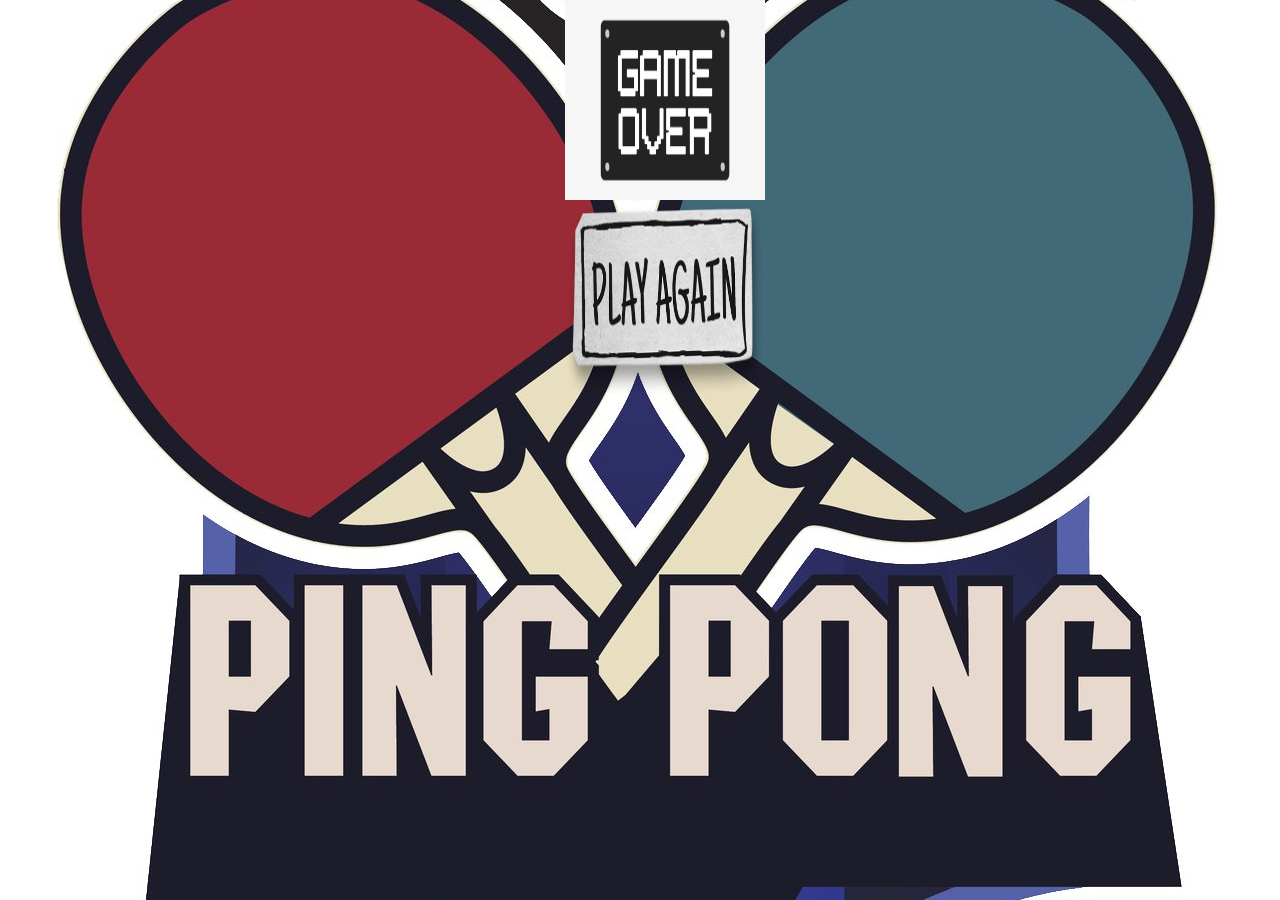
==== gameover.html @ 69d4767f "Update gameover.html" ====
<html>

<head>
	<title>Final Project | Ping Pong</title>
	<script src='js/three.js'></script>
	<script src='js/keyboard.js'></script>
	<script src='js/data.js'></script>
	<script src='js/initialize.js'></script>
	<script src='js/update.js'></script>
	<script src='fonts/helvetiker_regular.typeface.js'></script>

	<!-- {/* Bootstrap CSS */} -->
	<link rel="stylesheet" href="css/bootstrap.css">
	<link rel="stylesheet" href="vendors/linericon/style.css">
	<link rel="stylesheet" href="css/font-awesome.min.css">
	<link rel="stylesheet" href="vendors/owl-carousel/owl.carousel.min.css">
	<link rel="stylesheet" href="css/magnific-popup.css">
	<link rel="stylesheet" href="vendors/nice-select/css/nice-select.css">
	<link rel="stylesheet" href="vendors/animate-css/animate.css">
	<link rel="stylesheet" href="vendors/flaticon/flaticon.css">
	<!-- main css -->
	<link rel="stylesheet" href="css/style.css">
</head>

<body>
	<!-- {/* ================Home Banner Area ================= */} -->
	<section style="background: url(../img/banner/pingpong3.jpg);background-repeat: no-repeat;background-position: center;">
		<div class="banner_inner">
			<div class="container" style="height: 100%;">
				<div class="row">
					<div class="col-lg-6">
                        
						<div class="banner_content"> 
                                <a href="index.html" style="padding-top: 600px;padding-left: 480px;"><img alt="PLAY" src="img/banner/gameovere.png" width="200" height="200"></a>
							<!-- <p style="color: blueviolet;font-size: 80px;padding-top: 400px;padding-left: 470px;">
                            GAME    
                            </p> 
                            <p style="color:blueviolet;font-size: 80px;padding-left: 470px;">
                            OVER
                            </p> -->
						</div>
					</div>
				</div>
				<a href="index.html" style="padding-top:700px;padding-left: 480px;"><img alt="PLAY" src="img/banner/playagain.png" width="200" height="200"></a>
			</div>
		</div>
	</section>
	<!-- {/* ================End Home Banner Area ================= */} -->
	
</body>
</html>
---- vendors/linericon/style.css ----
@font-face {
	font-family: 'Linearicons-Free';
	src:url('fonts/Linearicons-Free.eot?w118d');
	src:url('fonts/Linearicons-Free.eot?#iefixw118d') format('embedded-opentype'),
		url('fonts/Linearicons-Free.woff2?w118d') format('woff2'),
		url('fonts/Linearicons-Free.woff?w118d') format('woff'),
		url('fonts/Linearicons-Free.ttf?w118d') format('truetype'),
		url('fonts/Linearicons-Free.svg?w118d#Linearicons-Free') format('svg');
	font-weight: normal;
	font-style: normal;
}

.lnr {
	font-family: 'Linearicons-Free';
	speak: none;
	font-style: normal;
	font-weight: normal;
	font-variant: normal;
	text-transform: none;
	line-height: 1;

	/* Better Font Rendering =========== */
	-webkit-font-smoothing: antialiased;
	-moz-osx-font-smoothing: grayscale;
}

.lnr-home:before {
	content: "\e800";
}
.lnr-apartment:before {
	content: "\e801";
}
.lnr-pencil:before {
	content: "\e802";
}
.lnr-magic-wand:before {
	content: "\e803";
}
.lnr-drop:before {
	content: "\e804";
}
.lnr-lighter:before {
	content: "\e805";
}
.lnr-poop:before {
	content: "\e806";
}
.lnr-sun:before {
	content: "\e807";
}
.lnr-moon:before {
	content: "\e808";
}
.lnr-cloud:before {
	content: "\e809";
}
.lnr-cloud-upload:before {
	content: "\e80a";
}
.lnr-cloud-download:before {
	content: "\e80b";
}
.lnr-cloud-sync:before {
	content: "\e80c";
}
.lnr-cloud-check:before {
	content: "\e80d";
}
.lnr-database:before {
	content: "\e80e";
}
.lnr-lock:before {
	content: "\e80f";
}
.lnr-cog:before {
	content: "\e810";
}
.lnr-trash:before {
	content: "\e811";
}
.lnr-dice:before {
	content: "\e812";
}
.lnr-heart:before {
	content: "\e813";
}
.lnr-star:before {
	content: "\e814";
}
.lnr-star-half:before {
	content: "\e815";
}
.lnr-star-empty:before {
	content: "\e816";
}
.lnr-flag:before {
	content: "\e817";
}
.lnr-envelope:before {
	content: "\e818";
}
.lnr-paperclip:before {
	content: "\e819";
}
.lnr-inbox:before {
	content: "\e81a";
}
.lnr-eye:before {
	content: "\e81b";
}
.lnr-printer:before {
	content: "\e81c";
}
.lnr-file-empty:before {
	content: "\e81d";
}
.lnr-file-add:before {
	content: "\e81e";
}
.lnr-enter:before {
	content: "\e81f";
}
.lnr-exit:before {
	content: "\e820";
}
.lnr-graduation-hat:before {
	content: "\e821";
}
.lnr-license:before {
	content: "\e822";
}
.lnr-music-note:before {
	content: "\e823";
}
.lnr-film-play:before {
	content: "\e824";
}
.lnr-camera-video:before {
	content: "\e825";
}
.lnr-camera:before {
	content: "\e826";
}
.lnr-picture:before {
	content: "\e827";
}
.lnr-book:before {
	content: "\e828";
}
.lnr-bookmark:before {
	content: "\e829";
}
.lnr-user:before {
	content: "\e82a";
}
.lnr-users:before {
	content: "\e82b";
}
.lnr-shirt:before {
	content: "\e82c";
}
.lnr-store:before {
	content: "\e82d";
}
.lnr-cart:before {
	content: "\e82e";
}
.lnr-tag:before {
	content: "\e82f";
}
.lnr-phone-handset:before {
	content: "\e830";
}
.lnr-phone:before {
	content: "\e831";
}
.lnr-pushpin:before {
	content: "\e832";
}
.lnr-map-marker:before {
	content: "\e833";
}
.lnr-map:before {
	content: "\e834";
}
.lnr-location:before {
	content: "\e835";
}
.lnr-calendar-full:before {
	content: "\e836";
}
.lnr-keyboard:before {
	content: "\e837";
}
.lnr-spell-check:before {
	content: "\e838";
}
.lnr-screen:before {
	content: "\e839";
}
.lnr-smartphone:before {
	content: "\e83a";
}
.lnr-tablet:before {
	content: "\e83b";
}
.lnr-laptop:before {
	content: "\e83c";
}
.lnr-laptop-phone:before {
	content: "\e83d";
}
.lnr-power-switch:before {
	content: "\e83e";
}
.lnr-bubble:before {
	content: "\e83f";
}
.lnr-heart-pulse:before {
	content: "\e840";
}
.lnr-construction:before {
	content: "\e841";
}
.lnr-pie-chart:before {
	content: "\e842";
}
.lnr-chart-bars:before {
	content: "\e843";
}
.lnr-gift:before {
	content: "\e844";
}
.lnr-diamond:before {
	content: "\e845";
}
.lnr-linearicons:before {
	content: "\e846";
}
.lnr-dinner:before {
	content: "\e847";
}
.lnr-coffee-cup:before {
	content: "\e848";
}
.lnr-leaf:before {
	content: "\e849";
}
.lnr-paw:before {
	content: "\e84a";
}
.lnr-rocket:before {
	content: "\e84b";
}
.lnr-briefcase:before {
	content: "\e84c";
}
.lnr-bus:before {
	content: "\e84d";
}
.lnr-car:before {
	content: "\e84e";
}
.lnr-train:before {
	content: "\e84f";
}
.lnr-bicycle:before {
	content: "\e850";
}
.lnr-wheelchair:before {
	content: "\e851";
}
.lnr-select:before {
	content: "\e852";
}
.lnr-earth:before {
	content: "\e853";
}
.lnr-smile:before {
	content: "\e854";
}
.lnr-sad:before {
	content: "\e855";
}
.lnr-neutral:before {
	content: "\e856";
}
.lnr-mustache:before {
	content: "\e857";
}
.lnr-alarm:before {
	content: "\e858";
}
.lnr-bullhorn:before {
	content: "\e859";
}
.lnr-volume-high:before {
	content: "\e85a";
}
.lnr-volume-medium:before {
	content: "\e85b";
}
.lnr-volume-low:before {
	content: "\e85c";
}
.lnr-volume:before {
	content: "\e85d";
}
.lnr-mic:before {
	content: "\e85e";
}
.lnr-hourglass:before {
	content: "\e85f";
}
.lnr-undo:before {
	content: "\e860";
}
.lnr-redo:before {
	content: "\e861";
}
.lnr-sync:before {
	content: "\e862";
}
.lnr-history:before {
	content: "\e863";
}
.lnr-clock:before {
	content: "\e864";
}
.lnr-download:before {
	content: "\e865";
}
.lnr-upload:before {
	content: "\e866";
}
.lnr-enter-down:before {
	content: "\e867";
}
.lnr-exit-up:before {
	content: "\e868";
}
.lnr-bug:before {
	content: "\e869";
}
.lnr-code:before {
	content: "\e86a";
}
.lnr-link:before {
	content: "\e86b";
}
.lnr-unlink:before {
	content: "\e86c";
}
.lnr-thumbs-up:before {
	content: "\e86d";
}
.lnr-thumbs-down:before {
	content: "\e86e";
}
.lnr-magnifier:before {
	content: "\e86f";
}
.lnr-cross:before {
	content: "\e870";
}
.lnr-menu:before {
	content: "\e871";
}
.lnr-list:before {
	content: "\e872";
}
.lnr-chevron-up:before {
	content: "\e873";
}
.lnr-chevron-down:before {
	content: "\e874";
}
.lnr-chevron-left:before {
	content: "\e875";
}
.lnr-chevron-right:before {
	content: "\e876";
}
.lnr-arrow-up:before {
	content: "\e877";
}
.lnr-arrow-down:before {
	content: "\e878";
}
.lnr-arrow-left:before {
	content: "\e879";
}
.lnr-arrow-right:before {
	content: "\e87a";
}
.lnr-move:before {
	content: "\e87b";
}
.lnr-warning:before {
	content: "\e87c";
}
.lnr-question-circle:before {
	content: "\e87d";
}
.lnr-menu-circle:before {
	content: "\e87e";
}
.lnr-checkmark-circle:before {
	content: "\e87f";
}
.lnr-cross-circle:before {
	content: "\e880";
}
.lnr-plus-circle:before {
	content: "\e881";
}
.lnr-circle-minus:before {
	content: "\e882";
}
.lnr-arrow-up-circle:before {
	content: "\e883";
}
.lnr-arrow-down-circle:before {
	content: "\e884";
}
.lnr-arrow-left-circle:before {
	content: "\e885";
}
.lnr-arrow-right-circle:before {
	content: "\e886";
}
.lnr-chevron-up-circle:before {
	content: "\e887";
}
.lnr-chevron-down-circle:before {
	content: "\e888";
}
.lnr-chevron-left-circle:before {
	content: "\e889";
}
.lnr-chevron-right-circle:before {
	content: "\e88a";
}
.lnr-crop:before {
	content: "\e88b";
}
.lnr-frame-expand:before {
	content: "\e88c";
}
.lnr-frame-contract:before {
	content: "\e88d";
}
.lnr-layers:before {
	content: "\e88e";
}
.lnr-funnel:before {
	content: "\e88f";
}
.lnr-text-format:before {
	content: "\e890";
}
.lnr-text-format-remove:before {
	content: "\e891";
}
.lnr-text-size:before {
	content: "\e892";
}
.lnr-bold:before {
	content: "\e893";
}
.lnr-italic:before {
	content: "\e894";
}
.lnr-underline:before {
	content: "\e895";
}
.lnr-strikethrough:before {
	content: "\e896";
}
.lnr-highlight:before {
	content: "\e897";
}
.lnr-text-align-left:before {
	content: "\e898";
}
.lnr-text-align-center:before {
	content: "\e899";
}
.lnr-text-align-right:before {
	content: "\e89a";
}
.lnr-text-align-justify:before {
	content: "\e89b";
}
.lnr-line-spacing:before {
	content: "\e89c";
}
.lnr-indent-increase:before {
	content: "\e89d";
}
.lnr-indent-decrease:before {
	content: "\e89e";
}
.lnr-pilcrow:before {
	content: "\e89f";
}
.lnr-direction-ltr:before {
	content: "\e8a0";
}
.lnr-direction-rtl:before {
	content: "\e8a1";
}
.lnr-page-break:before {
	content: "\e8a2";
}
.lnr-sort-alpha-asc:before {
	content: "\e8a3";
}
.lnr-sort-amount-asc:before {
	content: "\e8a4";
}
.lnr-hand:before {
	content: "\e8a5";
}
.lnr-pointer-up:before {
	content: "\e8a6";
}
.lnr-pointer-right:before {
	content: "\e8a7";
}
.lnr-pointer-down:before {
	content: "\e8a8";
}
.lnr-pointer-left:before {
	content: "\e8a9";
}
---- vendors/nice-select/css/nice-select.css ----
.nice-select {
  -webkit-tap-highlight-color: transparent;
  background-color: #fff;
  border-radius: 5px;
  border: solid 1px #e8e8e8;
  box-sizing: border-box;
  clear: both;
  cursor: pointer;
  display: block;
  float: left;
  font-family: inherit;
  font-size: 14px;
  font-weight: normal;
  height: 42px;
  line-height: 40px;
  outline: none;
  padding-left: 18px;
  padding-right: 30px;
  position: relative;
  text-align: left !important;
  -webkit-transition: all 0.2s ease-in-out;
  transition: all 0.2s ease-in-out;
  -webkit-user-select: none;
     -moz-user-select: none;
      -ms-user-select: none;
          user-select: none;
  white-space: nowrap;
  width: auto; }
  .nice-select:hover {
    border-color: #dbdbdb; }
  .nice-select:active, .nice-select.open, .nice-select:focus {
    border-color: #999; }
  .nice-select:after {
    border-bottom: 2px solid #999;
    border-right: 2px solid #999;
    content: '';
    display: block;
    height: 5px;
    margin-top: -4px;
    pointer-events: none;
    position: absolute;
    right: 12px;
    top: 50%;
    -webkit-transform-origin: 66% 66%;
        -ms-transform-origin: 66% 66%;
            transform-origin: 66% 66%;
    -webkit-transform: rotate(45deg);
        -ms-transform: rotate(45deg);
            transform: rotate(45deg);
    -webkit-transition: all 0.15s ease-in-out;
    transition: all 0.15s ease-in-out;
    width: 5px; }
  .nice-select.open:after {
    -webkit-transform: rotate(-135deg);
        -ms-transform: rotate(-135deg);
            transform: rotate(-135deg); }
  .nice-select.open .list {
    opacity: 1;
    pointer-events: auto;
    -webkit-transform: scale(1) translateY(0);
        -ms-transform: scale(1) translateY(0);
            transform: scale(1) translateY(0); }
  .nice-select.disabled {
    border-color: #ededed;
    color: #999;
    pointer-events: none; }
    .nice-select.disabled:after {
      border-color: #cccccc; }
  .nice-select.wide {
    width: 100%; }
    .nice-select.wide .list {
      left: 0 !important;
      right: 0 !important; }
  .nice-select.right {
    float: right; }
    .nice-select.right .list {
      left: auto;
      right: 0; }
  .nice-select.small {
    font-size: 12px;
    height: 36px;
    line-height: 34px; }
    .nice-select.small:after {
      height: 4px;
      width: 4px; }
    .nice-select.small .option {
      line-height: 34px;
      min-height: 34px; }
  .nice-select .list {
    background-color: #fff;
    border-radius: 5px;
    box-shadow: 0 0 0 1px rgba(68, 68, 68, 0.11);
    box-sizing: border-box;
    margin-top: 4px;
    opacity: 0;
    overflow: hidden;
    padding: 0;
    pointer-events: none;
    position: absolute;
    top: 100%;
    left: 0;
    -webkit-transform-origin: 50% 0;
        -ms-transform-origin: 50% 0;
            transform-origin: 50% 0;
    -webkit-transform: scale(0.75) translateY(-21px);
        -ms-transform: scale(0.75) translateY(-21px);
            transform: scale(0.75) translateY(-21px);
    -webkit-transition: all 0.2s cubic-bezier(0.5, 0, 0, 1.25), opacity 0.15s ease-out;
    transition: all 0.2s cubic-bezier(0.5, 0, 0, 1.25), opacity 0.15s ease-out;
    z-index: 9; }
    .nice-select .list:hover .option:not(:hover) {
      background-color: transparent !important; }
  .nice-select .option {
    cursor: pointer;
    font-weight: 400;
    line-height: 40px;
    list-style: none;
    min-height: 40px;
    outline: none;
    padding-left: 18px;
    padding-right: 29px;
    text-align: left;
    -webkit-transition: all 0.2s;
    transition: all 0.2s; }
    .nice-select .option:hover, .nice-select .option.focus, .nice-select .option.selected.focus {
      background-color: #f6f6f6; }
    .nice-select .option.selected {
      font-weight: bold; }
    .nice-select .option.disabled {
      background-color: transparent;
      color: #999;
      cursor: default; }

.no-csspointerevents .nice-select .list {
  display: none; }

.no-csspointerevents .nice-select.open .list {
  display: block; }
---- vendors/flaticon/flaticon.css ----
/*
  	Flaticon icon font: Flaticon
  	Creation date: 26/06/2018 17:19
  	*/

@font-face {
  font-family: "Flaticon";
  src: url("./Flaticon.eot");
  src: url("./Flaticon.eot?#iefix") format("embedded-opentype"),
       url("./Flaticon.woff") format("woff"),
       url("./Flaticon.ttf") format("truetype"),
       url("./Flaticon.svg#Flaticon") format("svg");
  font-weight: normal;
  font-style: normal;
}

@media screen and (-webkit-min-device-pixel-ratio:0) {
  @font-face {
    font-family: "Flaticon";
    src: url("./Flaticon.svg#Flaticon") format("svg");
  }
}

[class^="flaticon-"]:before, [class*=" flaticon-"]:before,
[class^="flaticon-"]:after, [class*=" flaticon-"]:after {   
  font-family: Flaticon;
        font-size: 20px;
font-style: normal;
margin-left: 20px;
}

.flaticon-skyline:before { content: "\f100"; }
.flaticon-sketch:before { content: "\f101"; }
.flaticon-city:before { content: "\f102"; }
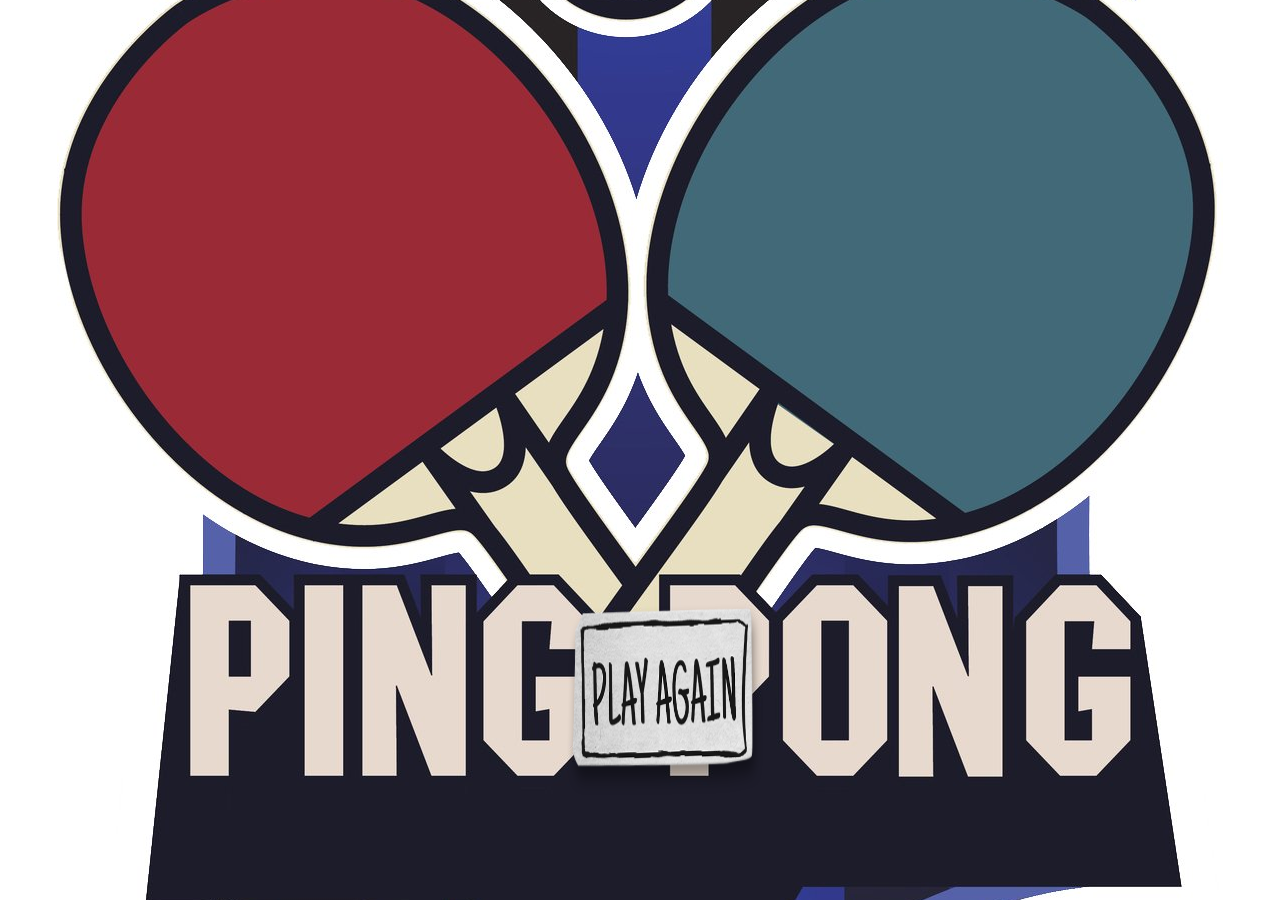
==== commit 5eddf79e: "Update gameover.html" ====
--- a/gameover.html
+++ b/gameover.html
@@ -31,7 +31,7 @@
 					<div class="col-lg-6">
                         
 						<div class="banner_content"> 
-                                <a href="index.html" style="padding-top: 600px;padding-left: 480px;"><img alt="PLAY" src="img/banner/gameovere.png" width="200" height="200"></a>
+                            <img style="padding-top:600px;padding-left: 480px;" src="img/banner/gameovere.png" width="200" height="200"></a>
 							<!-- <p style="color: blueviolet;font-size: 80px;padding-top: 400px;padding-left: 470px;">
                             GAME    
                             </p> 
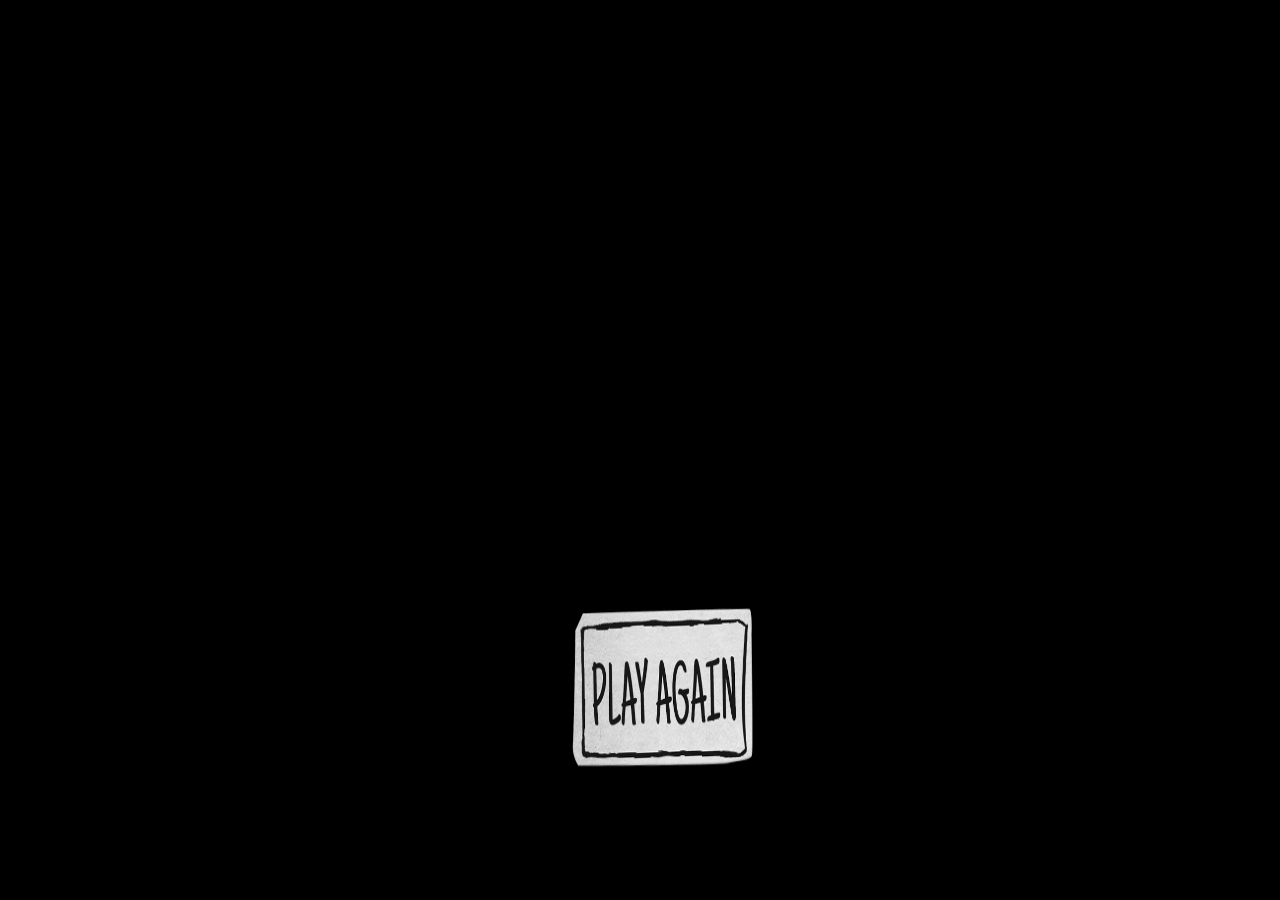
==== commit 4c017de7: "Update gameover.html" ====
--- a/gameover.html
+++ b/gameover.html
@@ -24,14 +24,14 @@
 
 <body>
 	<!-- {/* ================Home Banner Area ================= */} -->
-	<section style="background: url(../img/banner/pingpong3.jpg);background-repeat: no-repeat;background-position: center;">
+	<section style="background: url(../img/banner/pingpong3.jpg);background-repeat: no-repeat;background-position: center;background: black;">
 		<div class="banner_inner">
 			<div class="container" style="height: 100%;">
 				<div class="row">
 					<div class="col-lg-6">
                         
 						<div class="banner_content"> 
-                            <img style="padding-top:600px;padding-left: 480px;" src="img/banner/gameovere.png" width="200" height="200"></a>
+                            <a><img style="padding-top:600px;padding-left: 480px;" src="img/banner/gameovere.png" width="200" height="200"></a>
 							<!-- <p style="color: blueviolet;font-size: 80px;padding-top: 400px;padding-left: 470px;">
                             GAME    
                             </p> 
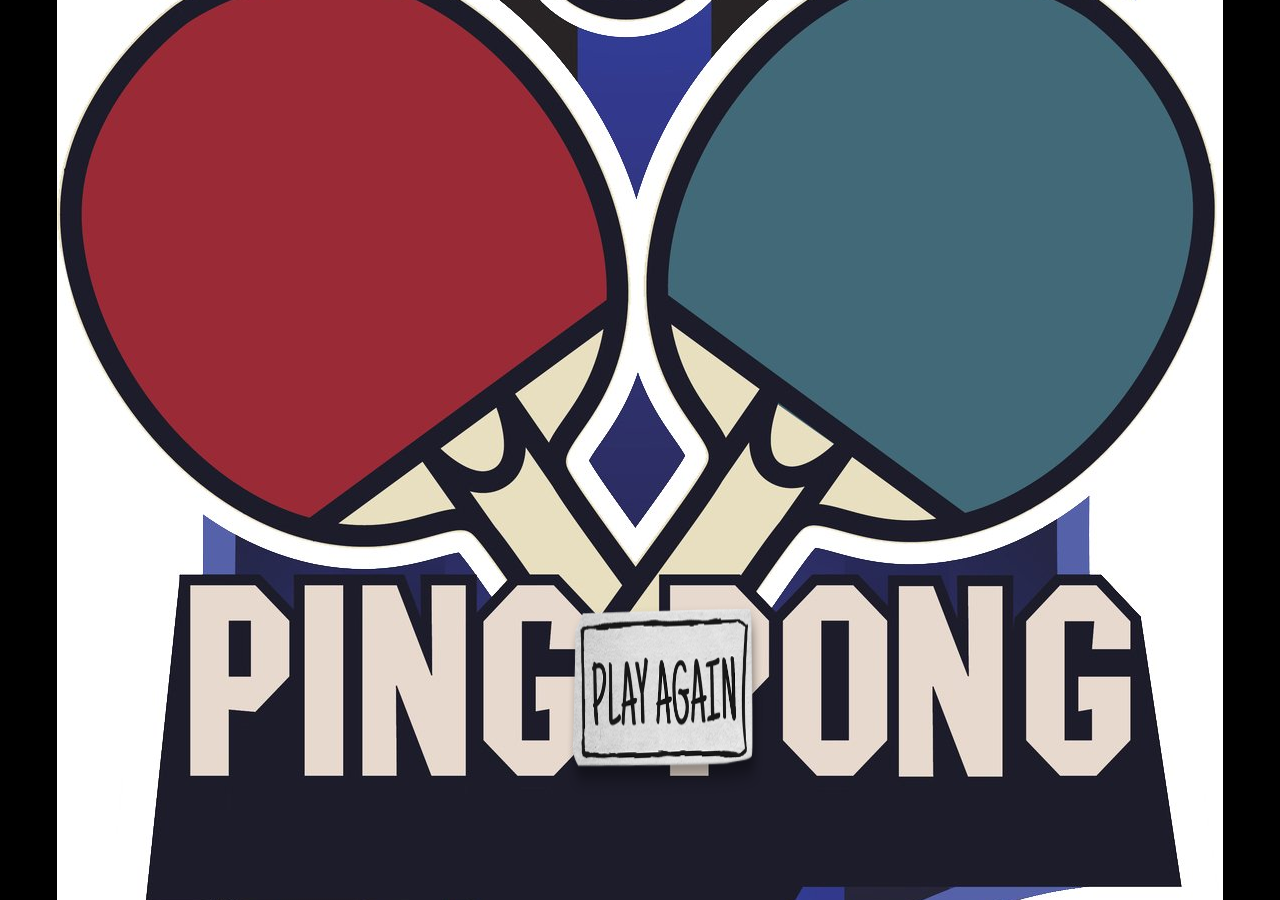
==== commit 0a4ed584: "Update gameover.html" ====
--- a/gameover.html
+++ b/gameover.html
@@ -22,9 +22,9 @@
 	<link rel="stylesheet" href="css/style.css">
 </head>
 
-<body>
+<body style="background: black;">
 	<!-- {/* ================Home Banner Area ================= */} -->
-	<section style="background: url(../img/banner/pingpong3.jpg);background-repeat: no-repeat;background-position: center;background: black;">
+	<section style="background: url(../img/banner/pingpong3.jpg);background-repeat: no-repeat;background-position: center;">
 		<div class="banner_inner">
 			<div class="container" style="height: 100%;">
 				<div class="row">
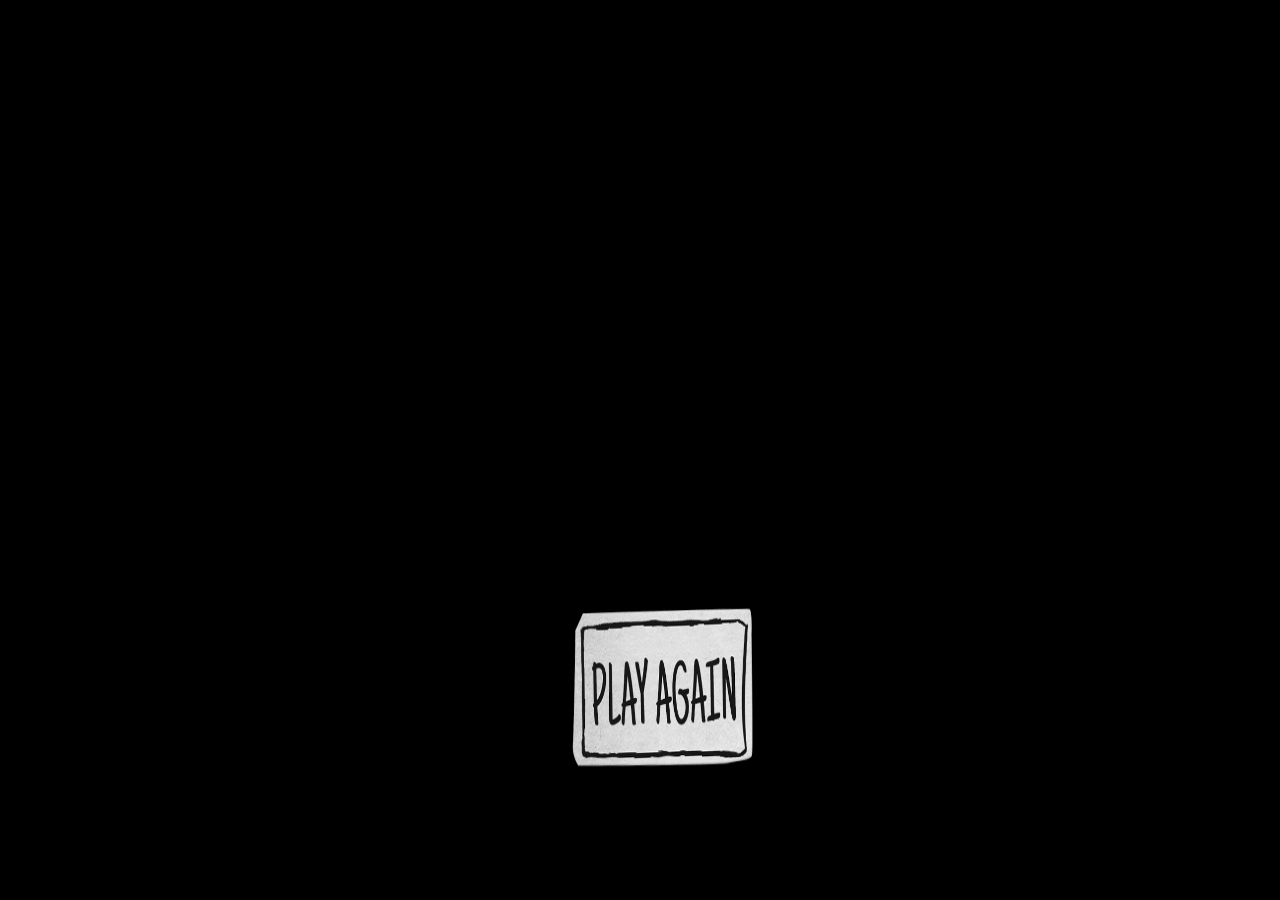
==== commit db10cb4a: "update" ====
--- a/gameover.html
+++ b/gameover.html
@@ -24,7 +24,7 @@
 
 <body style="background: black;">
 	<!-- {/* ================Home Banner Area ================= */} -->
-	<section style="background: url(../img/banner/pingpong3.jpg);background-repeat: no-repeat;background-position: center;">
+	<section style="background: url(../img/banner/pingpong5.jpg);background-repeat: no-repeat;background-position: center;">
 		<div class="banner_inner">
 			<div class="container" style="height: 100%;">
 				<div class="row">
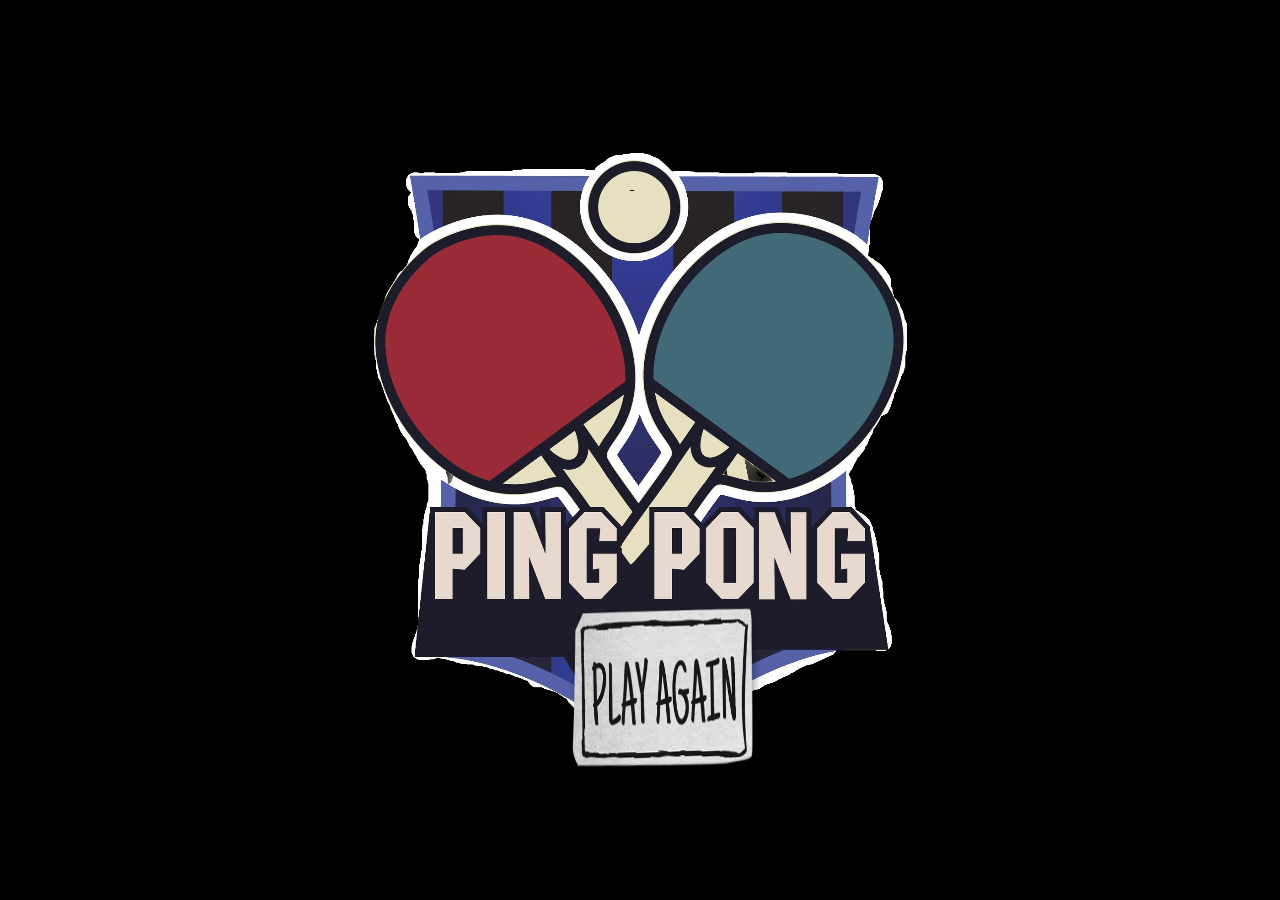
==== commit 9fd2d09e: "Update gameover.html" ====
--- a/gameover.html
+++ b/gameover.html
@@ -24,7 +24,7 @@
 
 <body style="background: black;">
 	<!-- {/* ================Home Banner Area ================= */} -->
-	<section style="background: url(../img/banner/pingpong5.jpg);background-repeat: no-repeat;background-position: center;">
+	<section style="background: url(../img/banner/pingpong5.png);background-repeat: no-repeat;background-position: center;">
 		<div class="banner_inner">
 			<div class="container" style="height: 100%;">
 				<div class="row">
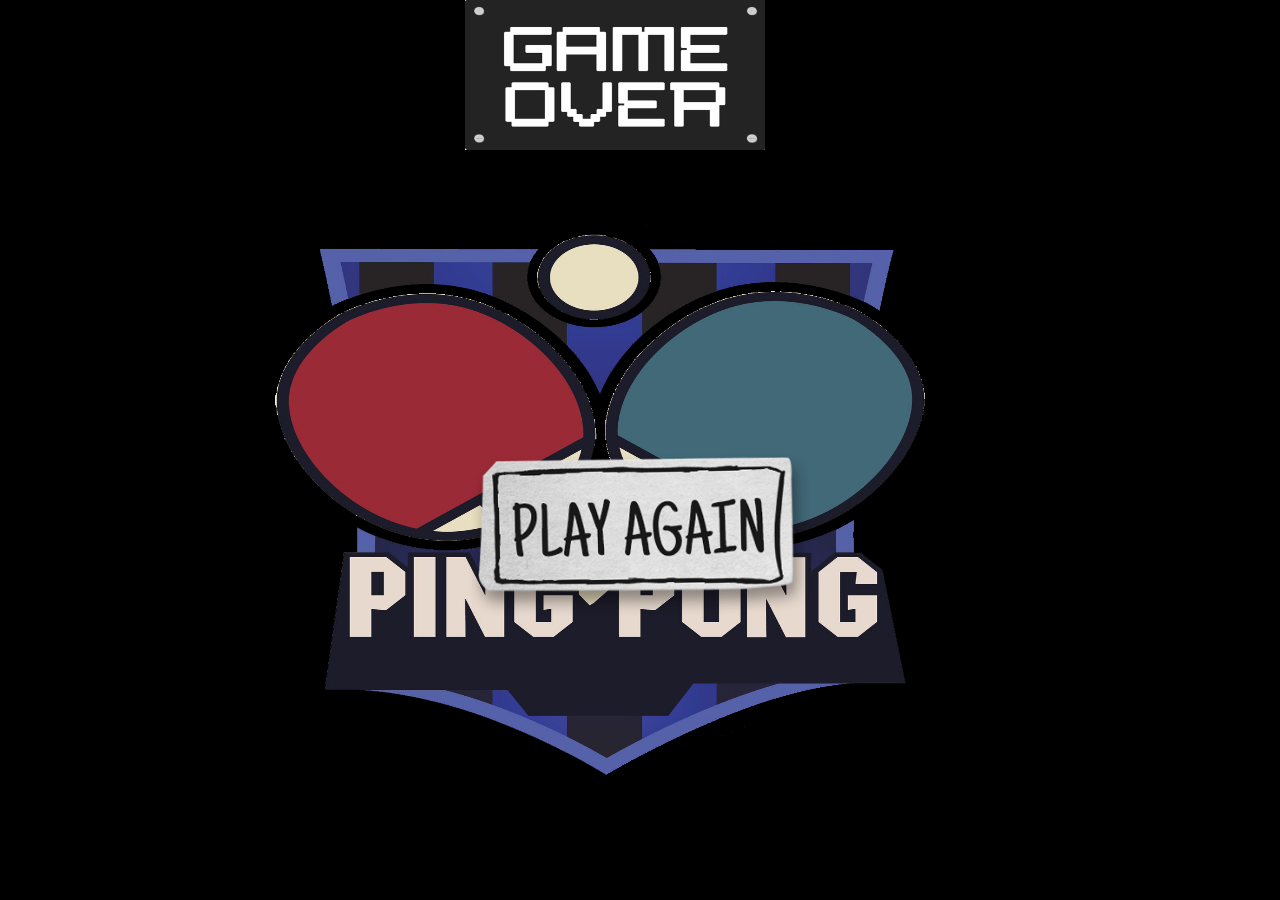
==== commit 1eb2905e: "update" ====
--- a/gameover.html
+++ b/gameover.html
@@ -22,30 +22,50 @@
 	<link rel="stylesheet" href="css/style.css">
 </head>
 
-<body style="background: black;">
-	<!-- {/* ================Home Banner Area ================= */} -->
-	<section style="background: url(../img/banner/pingpong5.png);background-repeat: no-repeat;background-position: center;">
+<body>
+	<section style="background-color: black;">
 		<div class="banner_inner">
 			<div class="container" style="height: 100%;">
-				<div class="row">
-					<div class="col-lg-6">
-                        
-						<div class="banner_content"> 
-                            <a><img style="padding-top:600px;padding-left: 480px;" src="img/banner/gameovere.png" width="200" height="200"></a>
-							<!-- <p style="color: blueviolet;font-size: 80px;padding-top: 400px;padding-left: 470px;">
-                            GAME    
-                            </p> 
-                            <p style="color:blueviolet;font-size: 80px;padding-left: 470px;">
-                            OVER
-                            </p> -->
+				<div class="row" style="height: 25%;">
+					<div class="col-lg-4">
+						
+					</div>
+					<div class="col-lg-4">
+						<div class="banner_content">
+							<img src="img/banner/gameovere.png" style="width: 300px; height: 150px;">
 						</div>
 					</div>
+					<div class="col-lg-4">
+						
+					</div>
+					
 				</div>
-				<a href="index.html" style="padding-top:700px;padding-left: 480px;"><img alt="PLAY" src="img/banner/playagain.png" width="200" height="200"></a>
+				<div class="row" style="height: 25%;">
+					<div class="col-lg-2">
+						
+					</div>
+					<div class="col-lg-8">
+						<img alt="" src="img/banner/pingpong5.png" style="width: 650px; height: 550px;">
+					</div>
+					<div class="col-lg-2">
+						
+					</div>
+					
+				</div>
+				<div class="row" style="height: 25%;">
+					<div class="col-lg-4"></div>
+					<div class="col-lg-4">
+						<a href="index.html" style="z-index: 1;"><img alt="" src="img/banner/playagain.png"></a>
+					</div>
+					<div class="col-lg-4"></div>
+				</div>
+				<div class="row" style="height: 25%;">
+				</div>
+				
 			</div>
 		</div>
 	</section>
-	<!-- {/* ================End Home Banner Area ================= */} -->
 	
 </body>
 </html>
+
